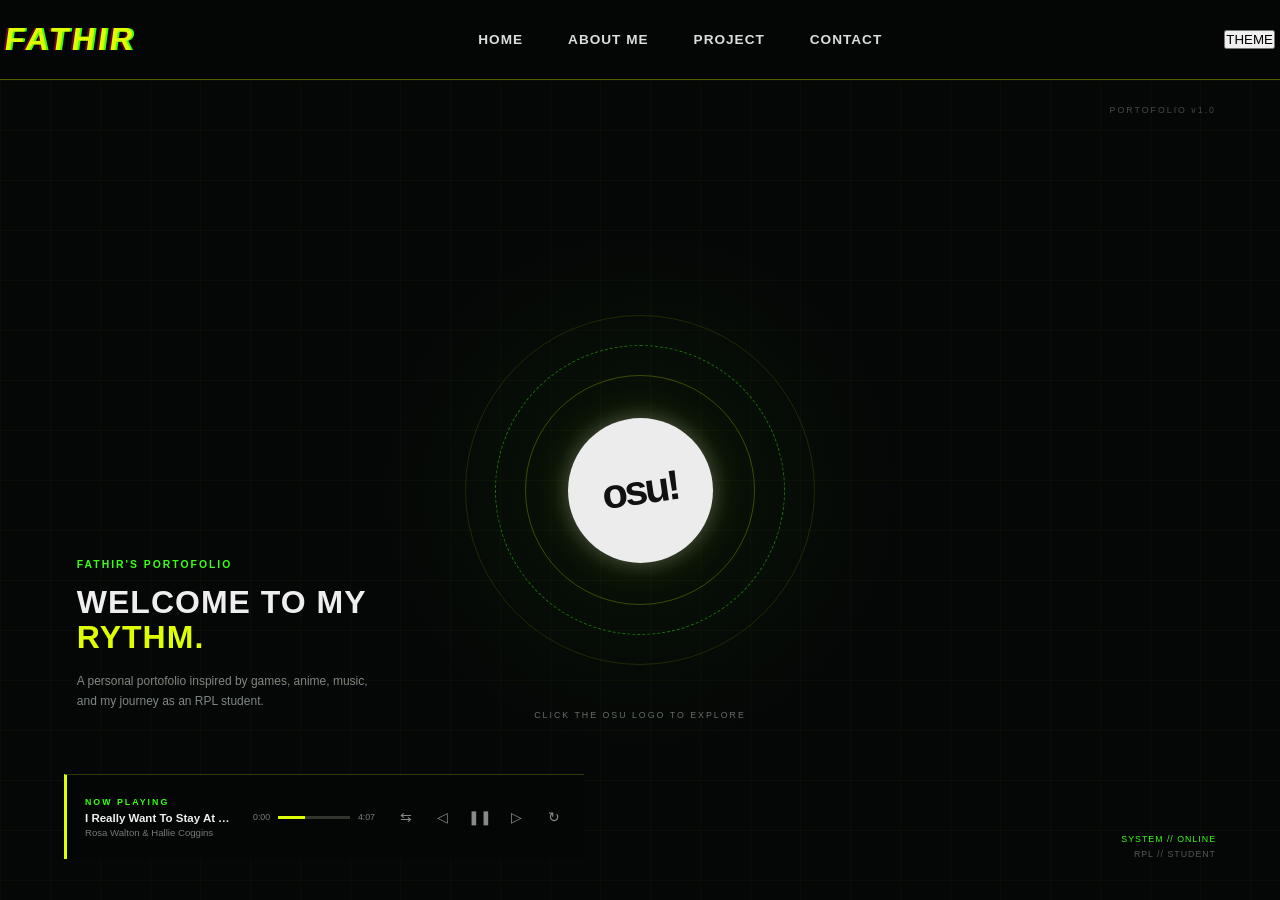
==== index.html @ 727bf434 "My First Portofolio" ====
<!DOCTYPE html>
<html lang="en">
<head>
    <meta charset="UTF-8">
    <meta name="viewport" content="width=device-width, initial-scale=1.0">
    <title>Main Menu</title>
    <link rel="stylesheet" href="style.css">
</head>
<body>
    
    <!-- ==== NAVIGATION ==== -->

    <header class="navbar">
        <a href="index.html" class="logo">FATHIR</a>

        <nav class="nav-menu">
            <a href="index.html" class="active">HOME</a>
            <a href="about.html">ABOUT ME</a>
            <a href="project.html">PROJECT</a>
            <a href="contact.html">CONTACT</a>
        </nav>

        <button class="theme-toggle" id="theme-toggle">THEME</button>
    </header>

    <!-- ==== HOME ==== -->

    <main class="home-page">

        <!-- BACKGROUND DECORATION -->

        <div class="background-grid"></div>

        <div class="background-glitch-one"></div>
        <div class="background-glitch-two"></div>

        <!-- ==== OSU MAIN MENU ==== -->

        <section class="osu-menu">

            <!-- CENTRAL LOGO -->

            <div class="osu-logo-area" id="osuLogo">
                <div class="osu-ring ring-one"></div>
                <div class="osu-ring ring-two"></div>
                <div class="osu-ring ring-three"></div>
                <div class="osu-logo">
                    <span>osu!</span>
                </div>
            </div>

            <!-- MENU YANG MUNCUL PADA LOGO -->

            <div class="osu-navigation" id="osuNavigation">
                <a href="project.html" class="osu-button project-button">
                    <span class="button-number">01</span>
                    <span class="button-name">PROJECT</span>
                    <span class="button-arrow">→</span>
                </a>

                <a href="about.html" class="osu-button about-button">
                    <span class="button-number">02</span>
                    <span class="button-name">ABOUT ME</span>
                    <span class="button-arrow">→</span>
                </a>

                <a href="contact.html" class="osu-button contact-button">
                    <span class="button-number">03</span>
                    <span class="button-name">CONTACT</span>
                    <span class="button-arrow">→</span>
                </a>
            </div>

            <!-- SMAL INSTRUCTION -->

            <p class="osu-instruction">CLICK THE OSU LOGO TO EXPLORE</p>
        </section>

        <!-- ==== OSU INFORMATION ==== -->

        <section class="osu-info" id="osu-info">
            <p class="small-label">FATHIR'S PORTOFOLIO</p>
            <h1>
                WELCOME TO MY <br>
                <span>RYTHM.</span>
            </h1>
            <p class="home-description">A personal portofolio inspired by games, anime, music, and my journey as an RPL student.</p>
        </section>

        <!-- ==== MUSIC PLAYER ==== -->

        <section class="music-player">
            <div class="music-information">
                <span class="music-status">
                    NOW PLAYING
                </span>
                <strong id="songTitle">I Really Want To Stay At Your House</strong>
                <span id="songArtist">Rosa Walton & Hallie Coggins</span>
            </div>

            <!-- PROGRESS -->

            <div class="music-progress">
                <span class="current-time">0:00</span>
                <div class="progress-bar">
                    <div class="progress-fill"></div>
                </div>
                <span class="total-time">4:07</span>
            </div>

            <!-- CONTROLS -->

            <div class="music-controls">
                <button>⇆</button>
                <button>◁</button>
                <button>❚❚</button>
                <button>▷</button>
                <button>↻</button>
            </div>
        </section>

        <!-- ==== DECORATIVE DATA ==== -->

        <div class="system-info">
            <span>SYSTEM // ONLINE</span>
            <span>RPL // STUDENT</span>
        </div>

        <div class="version-info">PORTOFOLIO v1.0</div>
    </main>

    <!-- ==== JAVA SCRIPT ==== -->

    <script src="script.js"></script>

</body>
</html>
---- style.css ----
/* ===== | FATHIR PORTOFOLIO ABOUT ME - CYBERPPUNK STYLE | ===== */

/* ==== 1. RESET ==== */

* {
    margin: 0;
    padding: 0;
    box-sizing: border-box;
}

html {
    scroll-behavior: smooth;
}

body {
    min-height: 100vh;
    background: #050706;
    color: #eeee;
    font-family: Arial, Helvetica, sans-serif;
    overflow-x: hidden;
}

/* ==== 2. COLOR VARIABLES ==== */

:root {
    --background: #050706;
    --background-light: #0b0e0c;
    --primary: #dfff00;
    --secondary: #39ff14;
    --text: #eeeeee;
    --text-muted: #8d938e;
    --border: rgba(233, 255, 0, 0.35);
    --panel: rgba(10, 15, 12, 0.8);
}

/* ==== 3. NAVBAR ==== */

.navbar {
    position: relative;
    z-index: 10;
    width: 100%;
    height: 80px;
    display: flex;
    align-items: center;
    justify-content: space-between;
    padding: 0.4%;
    border-bottom: 1px solid rgba(233, 255, 0, 0.35);
    background: rgba(5, 7, 6, 0.92);
    backdrop-filter: blur(8px);
}

/* Logo */

.logo {
    color: var(--primary);
    text-decoration: none;
    font-size: 2rem;
    font-weight: 900;
    letter-spacing: 3px;
    transform: skew(-8deg);
    text-shadow: 2px 0 var(--secondary), -2px 0 rgba(255, 0, 100, 0.4);
}

/* NAVIGATION */

.nav-menu {
    display: flex;
    align-items: center;
    gap: 45px;
}

.nav-menu a {
    position: relative;
    color: #dddddd;
    text-decoration: none;
    font-size: 0.85rem;
    font-weight: 600;
    letter-spacing: 1px;
    transition: 0.3 ease;
}

.nav-menu a:hover,
.nav-menu a:active {
    color: var(--primary);
}

/* UNDERLINE */

.nav-menu a::after {
    content: "";
    position: absolute;
    left: 0;
    bottom: -10px;
    width: 0;
    height: 2px;
    background: var(--primary);
    transition: 0.3 ease;
}

.nav-menu a:hover::after
.nav-menu a:active::after {
    width: 100%;
}

/* STUDENT INFO */

.student-info {
    display: flex;
    flex-direction: column;
    align-items: flex-end;
    color: var(--primary);
    font-size: 0.65rem;
    font-weight: bold;
    letter-spacing: 1px;
}

.student-info span:last-child {
    color: var(--text-muted);
    margin-top: 4px;
}

/* ==== 4. ABOUT PAGE ==== */

.about-page {
    position: relative;
    min-height: calc(100vh - 80px);
    padding: 65px 6% 25px;
    background: linear-gradient(rgba(5, 7, 6, 0.92), rgba(5, 7, 6, 0.96));
}

/* SUBTLE GRID */

.about-page::before {
    content: "";
    position: absolute;
    inset: 0;
    background-image: linear-gradient(rgba(255, 255, 255, 0.025) 1px, transparent 1px), linear-gradient(90deg, rgba(255, 255, 255, 0.025) 1px, transparent 1px);
    background-size: 45px 45px;
    pointer-events: none;
}

/* ==== 5. ABOUT CONTAINER ==== */

.about-container {
    position: relative;
    z-index: 2;
    max-width: 1400px;
    min-height: 700px;
    margin: auto;
    display: grid;
    grid-template-columns: 1.2fr 0.8fr;
    gap: 70px;
    padding: 30px;
}

/* ==== 6. LEFT CONTENT ==== */

.about-content {
    position: relative;
    padding: 20px 10px;
}

/* SECTION LABEL */

.section-label {
    margin-bottom: 25px;
    color: var(--secondary);
    font-size: 0.8rem;
    font-weight: bold;
    letter-spacing: 3px;
}

.section-label::before {
    content: ">";
    margin-right: 10px;
    color: var(--primary);
}

/* MAIN TITLE */

.about-title {
    position: relative;
    display: inline-block;
    color: var(--primary);
    font-size: clamp(4rem, 8vw, 7rem);
    font-weight: 900;
    line-height: 0.9;
    letter-spacing: -3px;
    transform: skew(-8deg);
    text-shadow: 5px 0 var(--secondary), -3px 0 rgba(255, 0, 80, 0.35);
}

/* SMALL GLITCH LINE */

.about-title::after {
    content: "";
    position: absolute;
    width: 130%;
    height: 3px;
    left: -10%;
    bottom: 10px;
    background: var(--secondary);
    opacity: 0.6;
}

/* ROLE */

.about-role {
    margin-top: 22px;
    color: #c7c7c7;
    font-size: 0.85rem;
    font-weight: bold;
    letter-spacing: 2px;
}

.about-role span {
    margin: 0.8px;
    columns: var(--primary);
}

/* DESCRIPTION */

.about-description {
    max-width: 650px;
    margin-top: 35px;
    color: #b9bdbb;
    font-size: 1rem;
    line-height: 1.8;
}

.about-description p {
    margin-top: 5px;
}

/* ==== 7. QUOTE ==== */

.about-quote {
    margin-top: 30px;
    padding-left: 20px;
    border-left: 3px solid var(--primary);
    color: var(--primary);
    font-size: 1.1rem;
    font-weight: bold;
    line-height: 1.7;
}

/* ==== 8. PERSONAL INFORMATION ==== */

.personal-info {
    max-width: 700px;
    margin-top: 40px;
    display: grid;
    grid-template-columns: 1fr 1fr;
    gap: 18px 30px;
}

.info-item {
    display: grid;
    grid-template-columns: 90px 1fr;
    padding-bottom: 10px;
    border-bottom: 1px solid rgba(223, 255, 0, 0.15);
}

.info-label {
    color: var(--secondary);
    font-size: 0.72rem;
    font-weight: bold;
    letter-spacing: 1px;
}

.info-value {
    color: #bdbdbd;
    font-size: 0.8rem;
}

/* ==== 9. INTEREST + HOBBIES ==== */

.interest h2,
.hobbies h2 {
    margin-bottom: 15px;
    color: var(--primary);
    font-size: 0.8rem;
    letter-spacing: 2px;
}

.interest ul,
.hobbies ul {
    display: flex;
    flex-wrap: wrap;
    gap: 10px;
    list-style: none;
}

.interest li,
.hobbies li {
    padding: 8px 14px;
    border: 1px solid rgba(223, 255, 0, 0.3);
    background: rgba(223, 255, 0, 0.3);
    color: #c7c7c7;
    font-size: 0.78rem;
    transition: 0.3s ease;
}

.interest li:hover,
.hobbies li:hover {
    color: #050706;
    background: var(--primary);
    transform: translateY(-3px);
}

/* ==== 10. PHOTO AREA ====*/

.about-photo {
    position: relative;
    display: flex;
    align-items: center;
    justify-content: center;
    min-height: 600px;
}

/* PHOTO FRAME */

.photo-frame {
    position: relative;
    width: min(500px 100%);
    padding: 14px;
    border: 2px solid var(--primary);
    background: #090c0a;
    transform: rotate(2deg);
    box-shadow: 12px 12px 0 rgba(223, 255, 0, 0.15), 0 0 35px rgba(57, 255, 20, 0.08);
    transition: 0.4s ease;
}

.photo-frame:hover {
    transform: rotate(0deg) scale(1.02);
    box-shadow: 15px 15px 0 rgba(223, 255, 0, 0.2), 0 0 45px rgba(57, 255, 20, 0.15);
}

/* PHOTO */

.photo-frame img {
    display: block;
    width: 100%;
    height: 520px;
    object-fit: cover;
    filter: saturate(0.85) contrast(1.05);
}

/* PHOTO INFORMATION */

.photo-info {
    position: absolute;
    left: 25px;
    right: 25px;
    bottom: 25px;
    padding: 14px 18px;
    display: flex;
    flex-direction: column;
    background: rgba(5, 7, 6, 0.9);
    border-left: 4px solid var(--primary);
}

.photo-info strong {
    color: var(--primary);
    font-size: 1rem;
    letter-spacing: 2px;
}

.photo-info span {
    margin-top: 4px;
    color: #aaaaaa;
    font-size: 0.7rem;
    letter-spacing: 1px;
}

/* ==== 11. CYBERPUNK TEXT ==== */

.cyberpunk-label {
    position: absolute;
    top: 35px;
    right: 0;
    color: var(--secondary);
    font-size: 0.7rem;
    font-weight: bold;
    line-height: 1.8;
    letter-spacing: 2px;
    text-align: right;
}

.photo-tagline {
    position: absolute;
    right: -5px;
    bottom: 35px;
    color: var(--primary);
    font-size: 1.5rem;
    font-weight: 900;
    line-height: 1;
    transform: rotate(-8deg);
}

/* ==== 12. BACKGROUND DECORATION ==== */

.background-decoration {
    position: absolute;
    width: 450px;
    height: 450px;
    right: -100px;
    top: 100px;
    border: 1px solid rgba(57, 255, 20, 0.03);
    border-radius: 50%;
    box-shadow: 0 0 100px rgba(57, 255, 20, 0.03);
    pointer-events: none;
}

/* ==== 13. FOOTER ==== */

.about-footer {
    position: relative;
    z-index: 2;
    max-width: 1400px;
    margin: 20px auto 0;
    padding: 18px 25px;
    display: flex;
    justify-content: space-between;
    border-top: 1px solid rgba(223, 255, 0, 0.3);
    color: #667066;
    font-size: 0.65rem;
    font-weight: bold;
    letter-spacing: 2px;
}

.about-footer span:first-child {
    color: var(--secondary);
}

/* ==== 14. RESPONSIVE - TABLET ==== */

@media (max-width: 1000px) {
    .student-info {
        display: none;
    }
    .about-container {
        grid-template-columns: 1fr;
        gap: 50px;
    }
    .about-photo {
        min-height: 500px;
    }
    .photo-frame {
        width: min(400px, 80%);
    }
}

/* ==== 15. RESPONSIVE MOBILE ==== */

@media (max-width: 700px) {
    .navbar {
        height: auto;
        padding: 20px;
        flex-direction: column;
        gap: 20px;
    }
    .nav-menu {
        width: 100%;
        justify-content: center;
        gap: 18px;
    }
    .nav-menu a {
        font-size: 0.7rem;
    }
    .about-page {
        padding: 30px 15px;
    }
    .about-container {
        padding: 10px;
        gap: 40px;
    }
    .about-title {
        font-size: 4rem;
    }
    .about-role {
        line-height: 2;
    }
    .personal-info {
        grid-template-columns: 1fr;
    }

    .about-photo {
        min-height: 450px;
    }
    .photo-frame {
        width: 90%;
    }
    .photo-frame img {
        height: 420px;
    }
    .cyberpunk-label {
        right: 5px;
        top: 15px;
    }
    .photo-tagline {
        right: 0;
        bottom: 10px;
        font-size: 1rem;
    }
    .about-footer {
        flex-direction: column;
        gap: 10px;
    }
}

/* ==== 16. PHOTO FRAME - FIXED PROPORTION ==== */

.about-photo {
    display: flex;
    justify-content: center;
    align-items: center;
    min-width: 0;
}

.photo-frame {
    width: 360px;
    min-width: 360px;
    flex-shrink: 0;
    padding: 14px;
}

.photo-frame img {
    width: 100%;
    height: 500px;
    object-fit: cover;
}

/* ==== 17. CYBERPUNK SECTION LABEL ==== */

.section-label {
    position: relative;
    display: inline-flex;
    align-items: center;
    gap: 12px;
    padding-left: 25px;
}

/* GARIS KIRI */
.section-label::before {
    content: "";
    position: absolute;
    left: 0;
    top: 50%;
    width: 16px;
    height: 2px;
    background: var(--primary);
    transform: translateY(-50%);
}

/* GARIS KANAN */

.section-label::after {
    content: "";
    width: 35px;
    height: 2px;
    background: var(--secondary);
    opacity: 0.7;
}

/* ==== 18. FATHIR GLITCH TITLE ==== */

.about-title {
    position: relative;
    isolation: isolate;
    animation: cyberpunkGlitch 1.5s infinite steps(1);
}

/* GLITCH LAYER */

.about-title::before {
    content: "FATHIR";
    position: absolute;
    inset: 0;
    color: var(--secondary);
    z-index: -1;
    clip-path: inset(0 0 100% 0);
    transform: translate(0, 0);
    pointer-events: none;
}

/* RED / MAGENTA GLITCH LAYER */

.about-title::after {
    content: "FATHIR";
    position: absolute;
    inset: 0;
    color: #ff1744;
    z-index: -1;
    clip-path: inset(0 0 100% 0);
    transform: translate(0, 0);
    pointer-events: none;
}

/* ==== 19. GLITCH ANIMATION ==== */

@keyframes cyberpunkGlitch {

    /* NORMAL */

    0%,
    82%,
    100% {
        transform: skew(-8deg);
    }

    /* GLITCH START */

    83% {
        transform: skew(-8deg);
        text-shadow: 3px 0 var(--secondary), -3px 0 #ff1744;
    }

    /* GLITCH CUT 1 */

    84% {
        transform: skew(-8deg);
        text-shadow: 5px 0 var(--secondary), -5px 0 #ff1744;
    }

    /* BACK TO NORMAL */

    85% {
        transform: skew(-8deg);
        text-shadow: none;
    }

    /* GLITCH CUT 2 */

    91% {
        transform: skew(-8deg);
        text-shadow: -4px 0 var(--secondary), 4px 0 #ff1744;
    }
    92% {
        transform: skew(-8deg);
        text-shadow: none;
    }
}

/* ==== 20. GLITCH SLICES ==== */

@keyframes glitchGreen {
    0%,
    80%,
    100% {
        clip-path: inset(0 0 100% 0);
        transform: translate(0, 0);
    }

    82% {
        clip-path: inset(15% 0 70% 0);
        transform: translate(-8px, 0);
    }

    83% {
        clip-path: inset(55% 0 25% 0);
        transform: translate(10px, 0);
    }

    84% {
        clip-path: inset(30% 0 50% 0);
        transform: translate(-5px, 0);
    }

    85% {
        clip-path: inset(0 0 100% 0);
        transform: translate(0, 0);
    }
}

@keyframes glitchRed {
    0%,
    80%,
    100% {
        clip-path: inset(0 0 100% 0);
        transform: translate(0, 0);
    }

    82% {
        clip-path: inset(65% 0 15% 0);
        transform: translate(7px, 0);
    }

    83% {
        clip-path: inset(20% 0 65% 0);
        transform: translate(-9px, 0);
    }

    84% {
        clip-path: inset(45% 0 35% 0);
        transform: translate(5px, 0);
    }

    85% {
        clip-path: inset(0 0 100% 0);
        transform: translate(0, 0);
    }
}

.about-title::before {
    animation: glitchGreen 1.5s infinite steps(1);
}
.about-title::after {
    animation: glitchRed 1.5s infinite steps(1);
}

/* ==== 21. INTERESTS / HOBBIES HEADER ==== */

.interest h2,
.hobbies h2 {
    position: relative;
    display: flex;
    align-items: center;
    gap: 10px;
    width: fit-content;
    padding-left: 18px;
    margin-top: 10px;
}

/* DECORATIVE LINE */

.interest h2::before,
.hobbies h2::before {
    content: "";
    position: absolute;
    left: 0;
    width: 10px;
    height: 2px;
    background: var(--primary);
}

/* DECORATIVE SLASH */

.interest h2::after,
.hobbies h2::after {
    content: "//";
    margin-left: 4px;
    color: var(--secondary);
    opacity: 0.7;
}

/* ==== 22. INTEREST / HOBBIES ITEMS ==== */

.interest li,
.hobbies li {
    position: relative;
    border: none;
    border-left: 2px solid var(--primary);
    background: rgba(223, 255, 0, 0.04);
    clip-path: polygon(0 0, 94% 0, 100% 50%, 94% 100%, 0 100%);
    transition: background 0.3 ease, transform 0.3s ease, color 0.3s ease;
}

/* SMALL GLITCH MARK */

.interest li::after,
.hobbies li::after {
    content: "";
    position: absolute;
    right: 8px;
    top: 50px;
    width: 5px;
    height: 2px;
    background: var(--secondary);
    transform: translateY(-50%);
}

/* HOVER */

.interest li:hover,
.hobbies li:hover {
    color: #050706;
    background: var(--primary);
    transform: translateX(5px);
}

/* ==== 23. INFORMATION ROW DECORATION ==== */

.info-item {
    position: relative;
}

/* SMALL CYBERPUNK INDICATOR */

.info-item::before {
    content: "";
    position: absolute;
    left: -10px;
    top: 50%;
    width: 4px;
    height: 4px;
    background: var(--primary);
    transform: translateY(-50%);
}

/* ==== 24. PHOTO FRAMES CORNERS ==== */

.photo-frame::before,
.photo-frame::after {
    content: "";
    position: absolute;
    width: 35px;
    height: 35px;
    border: 3px solid var(--primary);
    z-index: 3;
}

/* TOP-LEFT */

.photo-frame::before {
    left: -3px;
    top: -3px;
    border-right: none;
    border-bottom: none;
}

/* BOTTOM-RIGHT */

.photo-frame::after {
    right: -3px;
    bottom: -3px;
    border-left: none;
    border-top: none;
}

/* ==== 25. PHOTO GLITCH LINES ==== */

.photo-frame {
    overflow: visible;
}

/* HORIZONTAL GLITCH */

.photo-frame .photo-info::before {
    content: "";
    position: absolute;
    right: -20px;
    top: -8px;
    width: 80px;
    height: 3px;
    background: var(--secondary);
    box-shadow: -20px 6px 0 var(--primary), 15px 12px 0 rgba(57, 255, 20, 0.5);
}

/* ==== 26. CYBERPUNK LABEL DECORATION ==== */

.cyberpunk-label {
    position: absolute;
    padding-right: 15px;
}

.cyberpunk-label::before {
    content: "";
    position: absolute;
    right: 0;
    top: 50%;
    width: 8px;
    height: 8px;
    border: 1px solid var(--primary);
    transform: translateY(-50%) rotate(45deg);
}

/* ==== 27. PHOTO TAG LINE GLITCH ==== */

.photo-tagline {
    text-shadow: 2px 0 var(--secondary), -1px 0 rgba(255, 0, 80, 0.5);
}

/* ==== 28. DECORATIVE SCREEN LINES ==== */

.about-container::before {
    content: "";
    position: absolute;
    top: 0;
    left: 0;
    width: 100%;
    height: 1px;
    background: linear-gradient(90deg, transparent var(--primary), transparent);
    opacity: 0.5;
}

.about-container::after {
    content: "";
    position: absolute;
    bottom: 0;
    left: 0;
    width: 65%;
    height: 1px;
    background: var(--secondary);
    opacity: 0.3;
}

/* ==== 29. SMALL GLITCH BLOCK ==== */

.about-container::after {
    content: "";
    position: absolute;
    right: 0;
    top: 40%;
    width: 30px;
    height: 5px;
    background: var(--primary);
    opacity: 0.6;
    box-shadow: 15px 8px 0 var(--secondary), -10px 16px 0 rgba(223, 255, 0, 0.4);
}

/* ==== 30. REDUCED MOTION ==== */

@media(prefers-reduced-motion:reduce) {
    .about-title {
        animation: none;
    }

    .photo-frame,
    .interest li, 
    .hobbies li {
        transition: none;
    }
}

/* ===== | OSU MENU ON HOME | ===== */

/* ==== 31. HOME PAGE ==== */

.home-page {
    position: relative;
    min-height: calc(100vh - 80px);
    overflow: hidden;
    background: radial-gradient(circle at center, rgba(57, 255, 20, 0.05), transparent 35%), #050706;
}

/* ==== 32. HOME BACKGROUND GRID ==== */

.background-grid {
    position: absolute;
    inset: 0;
    background-image: linear-gradient(rgba(223, 255, 0, 0.025) 1px, transparent 1px), linear-gradient(90deg, rgba(223, 255, 0, 0.025) 1px, transparent 1px);
    background-size: 50px 50px;
    pointer-events: none;
}

/* ==== 33. BACKGROUND GLITCH BLOCK ==== */

.background-glitch {
    position: absolute;
    height: 2px;
    background: var(--primary);
    opacity: 0.35;
    pointer-events: none;
}

.glitch-one {
    width: 180px;
    top: 25%;
    left: 5%;
}

.glitch-two {
    width: 100px;
    right: 8%;
    bottom: 28%;
    background: var(--secondary);
}

/* ==== 34. OSU MENU AREA ==== */

.osu-menu {
    position: absolute;
    top: 50%;
    left: 50%;
    width: 600px;
    height: 600px;
    transform: translate(-50%, -50%);
    display: flex;
    align-items: center;
    justify-content: center;
    z-index: 2;
}

/* ==== 35. OSU LOGO AREA ==== */

.osu-logo-area {
    position: relative;
    width: 240px;
    height: 240px;
    display: flex;
    align-items: center;
    justify-content: center;
    cursor: pointer;
    z-index: 5;
}

/* ==== 36. OSU LOGO ==== */

.osu-logo {
    position: relative;
    width: 145px;
    height: 145px;
    display: flex;
    align-items: center;
    justify-content: center;
    border-radius: 50%;
    background: #f5f5f5f5;
    box-shadow: 0 0 20px rgba(255, 255, 255, 0.25), 0 0 50px rgba(223, 255, 0, 0.12);
    transition: 0.35s ease;
}

.osu-logo span {
    color: #111;
    font-size: 2.6rem;
    font-weight: 900;
    letter-spacing: -3px;
    transform: rotate(-8deg);
}

/* LOGO HOVER */

.osu-logo-area:hover .osu-logo {
    transform: scale(1.08);
    box-shadow: 0 0 25px rgba(255, 255, 255, 0.4), 0 0 70px rgba(223, 255, 0, 0.25);
}

/* ==== 37. OSU RINGS ==== */

.osu-ring {
    position: absolute;
    border-radius: 50%;
    border: 1px solid rgba(223, 255, 0, 0.35);
    pointer-events: none;
}

/* OUTER RING */

.ring-one {
    width: 230px;
    height: 230px;
    border-color: rgba(223, 255, 0, 0.25);
    animation: ringRotate 15s linear infinite;
}

/* MIDDLE RING */

.ring-two {
    width: 290px;
    height: 290px;
    border-color: rgba(57, 255, 20, 0.43);
    border-style: dashed;
    animation: ringRotateReverse 20s linear infinite;
}

/* OUTER RING */

.ring-three {
    width: 350px;
    height: 350px;
    border-color: rgba(223, 255, 0, 0.12);
    animation: ringPulse 3s ease-in-out infinite;
}

/* RING ANIMATION */

@keyframes ringRotate {
    from {
        transform: rotate(0deg);
    }
    to {
        transform: rotate(360deg);
    }
}

@keyframes ringRotateReverse {
    from {
        transform: rotate(360deg);
    }
    to {
        transform: rotate(0deg);
    }
}

@keyframes ringPulse {
    0%,
    100% {
        transform: scale(1);
        opacity: 0.4;
    }
    50% {
        transform: scale(1.04);
        opacity: 0.8;
    }
}

/* ==== 38. OSU NAVIGATION ==== */

.osu-navigation {
    position: absolute;
    inset: 0;
    opacity: 0;
    visibility: hidden;
    pointer-events: none;
    transition: opacity 0.35s ease, visibility 0.35s ease;
    transform: translateY(45px);
}

/* MENU AKAN TERLIHAT DENGAN JS NANTI*/

.osu-navigation.show {
    opacity: 1;
    visibility: visible;
    pointer-events: auto;
}

/* ==== 39. OSU MENU BUTTON ==== */

.osu-button {
    position: absolute;
    width: 230px;
    min-height: 70px;
    padding: 15px 20px;
    display: flex;
    align-items: center;
    gap: 15px;
    color: #eeeeee;
    text-decoration: none;
    background: linear-gradient(90deg, rgba(223, 255, 0, 0.08), rgba(5, 7, 6, 0.9));
    border: 1px solid rgba(223, 255, 0, 0.3);
    clip-path: polygon(0 0, 94% 0, 100% 50%, 94% 100%, 0 100%);
    transition: transform 0.3s ease, background 0.3s ease, border-color 0.3s ease;
}

.osu-button:hover {
    color: #050706;
    background: var(--primary);
    border-color: var(--primary);
    transform: translateX(8px);
}

/* NUMBER */

.button-number {
    color: var(--secondary);
    font-size: 0.7rem;
    font-weight: bold;
}

.button-name {
    flex: 1;
    font-size: 0.85rem;
    font-weight: bold;
    letter-spacing: 1px;
}

/* ARROW */

.button-arrow {
    color: var(--primary);
    font-size: 1.2rem;
}

/* ==== 40. BUTTON POSITION ==== */

.project-button {
    top: 120px;
    right: -20px;
}

.about-button {
    top: 215px;
    right: -45px;
}

.contact-button {
    top: 310px;
    right: -20px;
}


.play-button:hover {
    background: var(--secondary);
    transform: translateX(-50%) scale(1.05);
}

/* ==== 42. OSU INSTRUCTION ==== */

.osu-instruction {
    position: absolute;
    bottom: 70px;
    left: 50%;
    transform: translateX(-50%);
    color: #666d68;
    font-size: 0.55rem;
    letter-spacing: 2px;
    white-space: nowrap;
    z-index: 10;
}

/* ==== 43. HOME INFORMATION ==== */

.osu-info {
    position: absolute;
    left: 6%;
    bottom: 23%;
    width: 300px;
    z-index: 3;
}

.small-label {
    margin-bottom: 15px;
    color: var(--secondary);
    font-size: 0.65rem;
    font-weight: bold;
    letter-spacing: 2px;
}

.osu-info h1 {
    color: #eeeeee;
    font-size: 2rem;
    line-height: 1.1;
    letter-spacing: 1px;
}

.osu-info h1 span {
    color: var(--primary);
}

.home-description {
    margin-top: 15px;
    color: #7f8782;
    font-size: 0.75rem;
    line-height: 1.7;
}

/* ==== 44. MUSIC PLAYER ==== */

.music-player {
    position: absolute;
    left: 5%;
    bottom: 5%;
    width: 520px;
    min-height: 85px;
    padding: 12px 18px;
    display: grid;
    grid-template-columns: 150px 1fr auto;
    align-items: center;
    gap: 18px;
    box-sizing: border-box;
    background: rgba(5, 7, 6, 0.9);
    border-left: 3px solid var(--primary);
    border-top: 1px solid rgba(223, 255, 0, 0.2);
    backdrop-filter: blur(8px);
    z-index: 5;
}

/* SONG INFORMATION */

.music-information {
    display: flex;
    flex-direction: column;
    justify-content: center;
    min-width: 0;
}

.music-status {
    color: var(--secondary);
    font-size: 0.55rem;
    font-weight: bold;
    letter-spacing: 2px;
}

.music-information strong {
    margin-top: 5px;
    color: #eeeeee;
    font-size: 0.72rem;
    white-space: nowrap;
    overflow: hidden;
    text-overflow: ellipsis;
}

.music-information span:last-child {
    margin-top: 3px;
    color: #737a75;
    font-size: 0.6rem;
}

/* ==== 45. MUSIC PROGRESS ==== */

.music-progress {
    display: flex;
    align-items: center;
    gap: 8px;
    min-width: 0;
}

.current-time,
.total-time {
    color: #777e79;
    font-size: 0.55rem;
    white-space: nowrap;
}

.progress-bar {
    flex: 1;
    height: 3px;
    background: #303530;
    overflow: hidden;
    cursor: pointer;
}

.progress-fill {
    width: 38%;
    height: 100%;
    background: var(--primary);
    transition: width 0.2s ease;
}

/* ==== 46. MUSIC CONTROLS ==== */

.music-controls {
    display: flex;
    align-items: center;
    justify-content: center;
    gap: 12px;
}

.music-controls button {
    width: 25px;
    height: 25px;
    display: flex;
    align-items: center;
    justify-content: center;
    padding: 0;
    border: none;
    background: transparent;
    color: #858c87;
    font-size: 0.9rem;
    cursor: pointer;
    transition: 0.2s ease;
}

.music-controls button:hover {
    color: #dfff00;
    text-shadow: 0 0 8px #dfff00;
}

.music-button.play-pause {
    height: 32px;
    width: 32px;
    border: 1px solid var(--primary);
    color: var(--primary);
}

/* ==== 47. SYSTEM INFORMATION ==== */

.system-info {
    position: absolute;
    right: 5%;
    bottom: 5%;
    display: flex;
    flex-direction: column;
    align-items: flex-end;
    gap: 5px;
    color: #535a55;
    font-size: 0.55rem;
    letter-spacing: 1px;
}

.system-info span:first-child {
    color: var(--secondary);
}

/* ==== 48. VERSION ==== */

.version-info {
    position: absolute;
    top: 25px;
    right: 5%;
    color: #454b47;
    font-size: 0.55rem;
    letter-spacing: 2px;
}

/* ==== 49. HOME RESPONSIVE ==== */

@media (max-width: 1000px) {
    .osu-info {
        display: block;
        position: relative;
        width: 100%;
        left: 0;
        top: 17%;
        text-align: center;
        z-index: 2;
    }
    .osu-menu {
        transform: translate(-50%, -50%) scale(0.85);
    }
    .music-player {
        position: absolute;
        left: 50%;
        bottom: 25px;
        width: min(92%, 520px);
        transform: translateX(-50%);
    }
}

@media (max-width: 700px) {
    .home-page {
        min-height: calc(100vh - 130px);
    }
    .osu-menu {
        width: 100vw;
        height: 500px;
        transform: translate(-50%, -50%) scale(0.65);
    }
    .music-player {
        position: absolute;
        left: 505;
        bottom: 20px;
        width: 92%;
        max-width: 420px;
        margin: 0;
        transform: translateX(-50%);
    }

    .music-progress {
        grid-column: 1 / -1;
        grid-row: 2;
    }

    .music-controls {
        grid-column: 2;
        grid-row: 1;
    }

    .system-info {
        display: none;
    }
    .version-info {
        display: none;
    }
}

/* ===== | PROJECT PAGE | ===== */

/* ==== 50. PROJECT PAGE ==== */

.project-page {
    position: relative;
    min-height: 100vh;
    padding: 80px 7% 100px;
    box-sizing: border-box;
    overflow: hidden;
    background: radial-gradient(circle at 75% 15%, rgba(57, 255, 20, 0.06), transparent 30%), #050706;
}

/* ==== 51. PROJECT BACKGROUND ==== */

.project-page .background-grid {
    position: absolute;
    inset: 0;
    background-image: linear-gradient(rgba(223, 255, 0, 0.025) 1px, transparent 1px);
    background-size: 50px 50px;
    pointer-events: none;
}

/* ==== 52. PROJECT GLITCH LINES ==== */

.project-glitch-one {
    position: absolute;
    width: 180px;
    height: 2px;
    top: 18%;
    left: 3%;
    background: var(--primary);
    opacity: 0.35;
    pointer-events: none;
}

.project-glitch-two {
    position: absolute;
    width: 100px;
    height: 2px;
    top: 48%;
    right: 5%;
    background: var(--secondary);
    opacity: 0.35;
    pointer-events: none;
}

/* ==== 53. PROJECT INTRO ==== */

.project-intro {
    position: relative;
    width: min(100%, 1050px);
    margin: 30px auto 75px;
    z-index: 2;
}

.project-label {
    margin-bottom: 15px;
    color: var(--primary);
    font-size: 0.7rem;
    font-weight: bold;
    letter-spacing: 2px;
}

/* MAIN PROJECT TITLE */

.project-intro h1 {
    margin: 0;
    color: #eeeeee;
    font-size: clamp(3rem, 7vw, 6.5rem);
    line-height: 0.88;
    letter-spacing: -3px;
}

.project-intro h1 span {
    display: block;
    color: var(--primary);
    text-shadow: 3px 0 var(--secondary), -2px 0 rgba(223, 255, 0, 0.25);
}

/* ==== 54. PROJECT SYSTEM INFO ==== */

.project-system-info {
    display: flex;
    align-items: center;
    gap: 25px;
    margin-top: 25px;
    color: #626963;
    font-size: 0.6rem;
    letter-spacing: 1px;
}

.project-system-info span:first-child {
    color: var(--secondary);
}

/* ==== 55. PROJECT LIST ==== */

.project-list {
    position: relative;
    width: min(100%, 1050px);
    margin: 0 auto;
    z-index: 2;
}

/* ==== 56. PROJECT HEADING ==== */

.project-heading {
    display: flex;
    align-items: center;
    gap: 20px;
    margin-bottom: 25px;
}

.project-heading h2 {
    margin: 0;
    color:  #eeeeee;
    font-size: 1rem;
    letter-spacing: 2px;
    white-space: nowrap;
}

.heading-line {
    flex: 1;
    background: linear-gradient(90deg, rgba(223, 255, 0, 0.6), rgba(223, 255, 0, 0.05), transparent);
}

/* ==== 57. PROJECT CARD ==== */

.project-card {
    position: relative;
    display: grid;
    grid-template-columns: 48% 52%;
    min-height: 250px;
    margin-bottom: 30px;
    background: linear-gradient(135deg, rgba(223, 255, 0, 0.035), rgba(5, 7, 6, 0.92));
    border: 1px solid rgba(223, 255, 0, 0.2);
    overflow: hidden;
    transition: transform 0.3s ease, border-color 0.3s ease, box-shadow 0.3 ease;
}

/* ANGULAR CORNER */
.project-card::before {
    content: "";
    position: absolute;
    top: 0;
    left: 0;
    width: 30px;
    height: 7px;
    background: var(--primary);
    z-index: 3;
}

.project-card::after {
    content: "";
    position: absolute;
    right: 0;
    bottom: 0;
    width: 70px;
    height: 3px;
    background-color: var(--secondary);
    z-index: 3;
}

/* CARD HOVER */

.project-card:hover {
    transform: translateY(-5px);
    border-color: var(--primary);
    box-shadow: 0 0 20px rgba(223, 255, 0, 0.08), 0 0 50px rgba(57, 255, 20, 0.04);
}

/* ==== 58. PROJECT IMAGE ==== */

.project-image {
    position: relative;
    min-height: 250px;
    overflow: hidden;
    background: linear-gradient(135deg, #111, #1b1f1c);
}

/* IMAGE */

.project-image img {
    width: 100%;
    height: 100%;
    display: block;
    object-fit: cover;
    opacity: 0.8;
    filter: transform 0.5s ease, opacity 0.5s ease, filter 0.5s ease;
}

/* IMAGE OVERLAY */

.project-image::after {
    content: "";
    position: absolute;
    inset: 0;
    background: linear-gradient(90deg, transparent 55%, rgba(5, 7, 6, 0.8));
    pointer-events: none;
}

/* IMAGE HOVER */

.project-card:hover .project-image img {
    transform: scale(1.05);
    opacity: 1;
    filter: saturate(1) contrast(1.1);
}

/* ==== 58. PROJECT CONTENT ==== */

.project-content {
    position: relative;
    padding: 30px 35px;
    display: flex;
    flex-direction: column;
    justify-content: center;
    box-sizing: border-box;
}

/* ==== 59. PROJECT TAGS ==== */

.project-tags {
    display: flex;
    flex-wrap: wrap;
    gap: 7px;
    margin-bottom: 15px;
}

.project-tags span {
    padding:  5px 9px;
    color:  #aeb5b0;
    background: rgba(223, 255, 0, 0.035);
    border: 1px solid rgba(223, 255, 0, 0.18);
    font-size: 0.55rem;
    letter-spacing: 1px;
}

/* ==== 60. PROJECT NUMBER ==== */

.project-number {
    position: absolute;
    top: 25px;
    right: 30px;
    color: var(--primary);
    font-size: 0.6rem;
    font-weight: bold;
    letter-spacing: 1px;
}

/* ==== 61. PROJECT TITLE ==== */

.project-content h3 {
    margin: 0 50px 12px 0;
    color: #eeeeee;
    font-size: 1.4rem;
    letter-spacing: 1px;
}

/* ==== 62. PROJECT DESCRIPTION ==== */

.project-content p {
    max-width: 480px;
    margin: 0;
    color: #777e79;
    font-size: 0.7rem;
    line-height: 1.8;
}

/* ==== 63. PROJECT LINK ==== */

.project-link {
    display: inline-block;
    width: fit-content;
    margin-top: 20px;
    color: var(--primary);
    text-decoration: none;
    font-size: 0.65rem;
    font-weight: bold;
    letter-spacing: 1px;
    transition: color 0.2s ease, transform 0.2s ease;
}

.project-link:hover {
    color: var(--secondary);
    transform: translateX(7px);
}

/* ==== 63. PROJECT FOOTER ==== */

.project-footer {
    width: min(100%, 1050px);
    margin: 55px auto 0;
    display: flex;
    align-items: center;
    justify-content: space-between;
    gap: 20px;
    color: #4e5550;
    font-size: 0.55rem;
    letter-spacing: 1.5px;
}

.project-footer p {
    margin: 0;
}

.project-footer span {
    color: var(--secondary);
}

/* ==== 64. TABLET / SMALL SCREEN ==== */

@media (max-width: 700px) {
    .project-page {
        min-height: calc(100vh - 130px);
        padding: 45px 5% 70px;
    }
    .project-intro {
        margin: 15px auto 50px;
    }
    .project-label {
        font-size: 0.6rem;
        letter-spacing: 1.5px;
    }
    .project-intro h1 {
        font-size: clamp(2.5rem, 13vw, 4rem);
        line-height: 0.9;
        letter-spacing: -2px;
    }
    .project-system-info {
        flex-direction: column;
        align-items: flex-start;
        gap: 6px;
        margin-bottom: 20px;
    }
    .project-heading h2 {
        font-size: 0.8rem;
        letter-spacing: 1.5px;
    }

    /* PROJECT CARD BECOMES VERTICAL */
    .project-card {
        display: block;
        min-height: auto;
        margin-bottom: 25px;
    }
    .project-image {
        width: 100%;
        height: 190px;
        min-height: 190px;
    }
    .project-image::after {
        background: linear-gradient(0deg, rgba(5, 7, 6, 0.65), transparent);
    }
    .project-content {
        padding: 22px 20px 25px;
    } 
    .project-number {
        top: 22px;
        right: 22px;
    }
    .project-content h3 {
        margin-right: 45px;
        line-height: 1.1rem;
    }
    .project-content p {
        font-size: 0.68rem;
        line-height: 1.7;
    }
    .project-tags span {
        padding: 4px 7px;
        font-size: 0.5rem;
    }
    .project-footer {
        flex-direction: column;
        align-items: flex-start;
        gap: 8px;
        margin-top: 40px;
    }
}

/* ==== 65. SMALL PHONE ==== */

@media (max-width: 450px) {
    .project-page {
        padding-left: 4%;
        padding-right: 4%;
    }
    .project-intro h1 {
        font-size: 2.4rem;
    }
    .project-image {
        height: 165px;
        min-height: 165px;
    }
    .project-content {
        padding: 2opx 17px 22px;
    }
    .project-content h3 {
        font-size: 1rem;
    }
    .project-content p {
        font-size: 0.63rem;
    }
    .project-link {
        font-size: 0.6rem;
    }
    .project-footer {
        font-size: 0.48rem;
    }
}

/* ===== | CONTACT PAGE | ===== */

/* ==== 66. CONTACTPAGE ==== */

.contact-page {
    position: relative;
    min-height: 100vh;
    padding: 80px 7% 80%;
    box-sizing: border-box;
    overflow: hidden;
    background: radial-gradient(circle at 80% 20%, rgba(57, 255, 20, 0.06), transparent 30%), #050706;
}

/* ==== 67. CONTACT BACKGROUND ==== */
.contact-page .background-grid {
    position: absolute;
    inset: 0;
    background-image: linear-gradient(rgba(223, 255, 0, 0.025) 1px, transparent 1px), linear-gradient(90deg, rgba(223, 255, 0, 0.025) 1px, transparent 1px);
    background-size: 50px 50px;
    pointer-events: none;
}

/* ==== 68. CONTACT GLITCH ==== */

.contact-glitch-one {
    position: absolute;
    width: 180px;
    height: 2px;
    top: 25%;
    left: 3%;
    background: var(--primary);
    opacity: 0.35;
    pointer-events: none;
}

.contact-glitch-two {
    position: absolute;
    width: 100px;
    height: 2px;
    right: 5%;
    bottom: 30%;
    background: var(--secondary);
    opacity: 0.35;
    pointer-events: none;
}

/* ==== 69. CONTACT INTRO ==== */

.contact-intro {
    position: relative;
    width: min(100%, 1050px);
    margin: 30px auto 55px;
    z-index: 2;
}

.contact-label {
    margin-bottom: 15px;
    color: var(--secondary);
    font-size: 0.7;
    font-weight: bold;
    letter-spacing: 2px;
}

.contact-intro h1 {
    margin: 0;
    color: #eeeeee;
    font-size: clamp(3rem, 7vw, 6rem);
    line-height: 0.9;
    letter-spacing: -3px;
}

.contact-intro h1 span {
    display: block;
    color: var(--primary);
    text-shadow: 3px 0 var(--secondary), -2px 0 rgba(223, 255, 0, 0.25);
}

.contact-description {
    max-width: 600px;
    margin-top: 20px;
    color: #777e79;
    font-size: 0.75rem;
    line-height: 1.8;
}

/* ==== 70. CONTACT CONTENT ==== */

.contact-content {
    position: relative;
    width: min(100%, 1050px);
    margin: 0 auto;
    display: grid;
    grid-template-columns: 1.3fr 0.7fr;
    gap: 25px;
    z-index: 2;
}

/* ==== 71. CONTACT BOX ==== */

.contact-form-box,
.contact-info-box {
    position: relative;
    padding: 30px;
    box-sizing: border-box;
    background: linear-gradient(135deg, rgba(223, 255, 0, 0.035), rgba(5, 7, 6, 0.92));
    border: 1px solid rgba(223, 255, 0, 0.2);
    overflow: hidden;
    transition: border-color 0.3s ease, box-shadow 0.3s ease;
}

.contact-form-box::before,
.contact-info-box::before {
    content: "";
    position: absolute;
    top: 0;
    left: 0;
    width: 70px;
    height: 3px;
    background: var(--primary);
}

.contact-form-box::after,
.contact-info-box::after {
    content: "";
    position: absolute;
    right: 0;
    bottom: 0;
    width: 60px;
    height: 3px;
    background: var(--secondary);
}

.contact-form-box:hover,
.contact-info-box:hover {
    border-color: var(--primary);
    box-shadow: 0 0 20px rgba(223, 255, 0, 0.06);
}

/* ==== 72. BOX HEADER ==== */
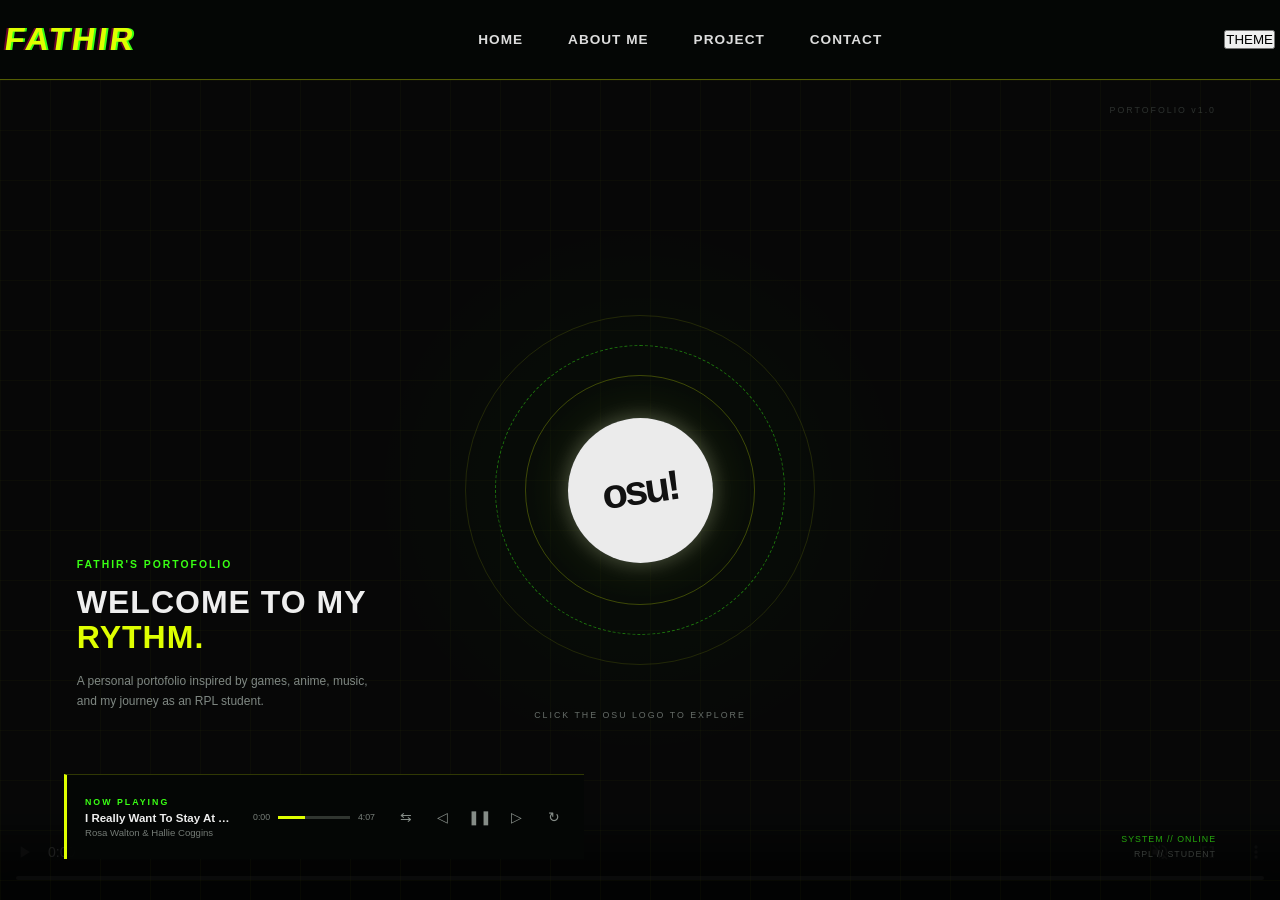
==== commit 74cf4dd0: "Menambah wallpaper pada menu home OSU!" ====
--- a/index.html
+++ b/index.html
@@ -26,6 +26,11 @@
     <!-- ==== HOME ==== -->
 
     <main class="home-page">
+
+    <!-- BACKGROUND VIDEO -->
+     <video class="background-video" controls autoplay muted loop playsinline preload="auto">
+        <source src="./CyberpunkEdgerunners.mp4" type="video/mp4">
+     </video>
 
         <!-- BACKGROUND DECORATION -->
 
--- a/style.css
+++ b/style.css
@@ -941,6 +941,32 @@
     inset: 0;
     background-image: linear-gradient(rgba(223, 255, 0, 0.025) 1px, transparent 1px), linear-gradient(90deg, rgba(223, 255, 0, 0.025) 1px, transparent 1px);
     background-size: 50px 50px;
+    pointer-events: none;
+    z-index: 1;
+}
+
+/* BACKGROUND VIDEO */
+
+.background-video {
+    position: absolute;
+    top: 0;
+    left: 0;
+    width: 100%;
+    height: 100%;
+    object-fit: cover;
+    object-position: center;
+    z-index: 0;
+    opacity: 0.15;
+    pointer-events: none;
+    display: block;
+}
+
+.home-page::after {
+    content: "";
+    position: absolute;
+    inset: 0;
+    background: rgba(0, 0, 0, 0.35);
+    z-index: 0;
     pointer-events: none;
 }
 
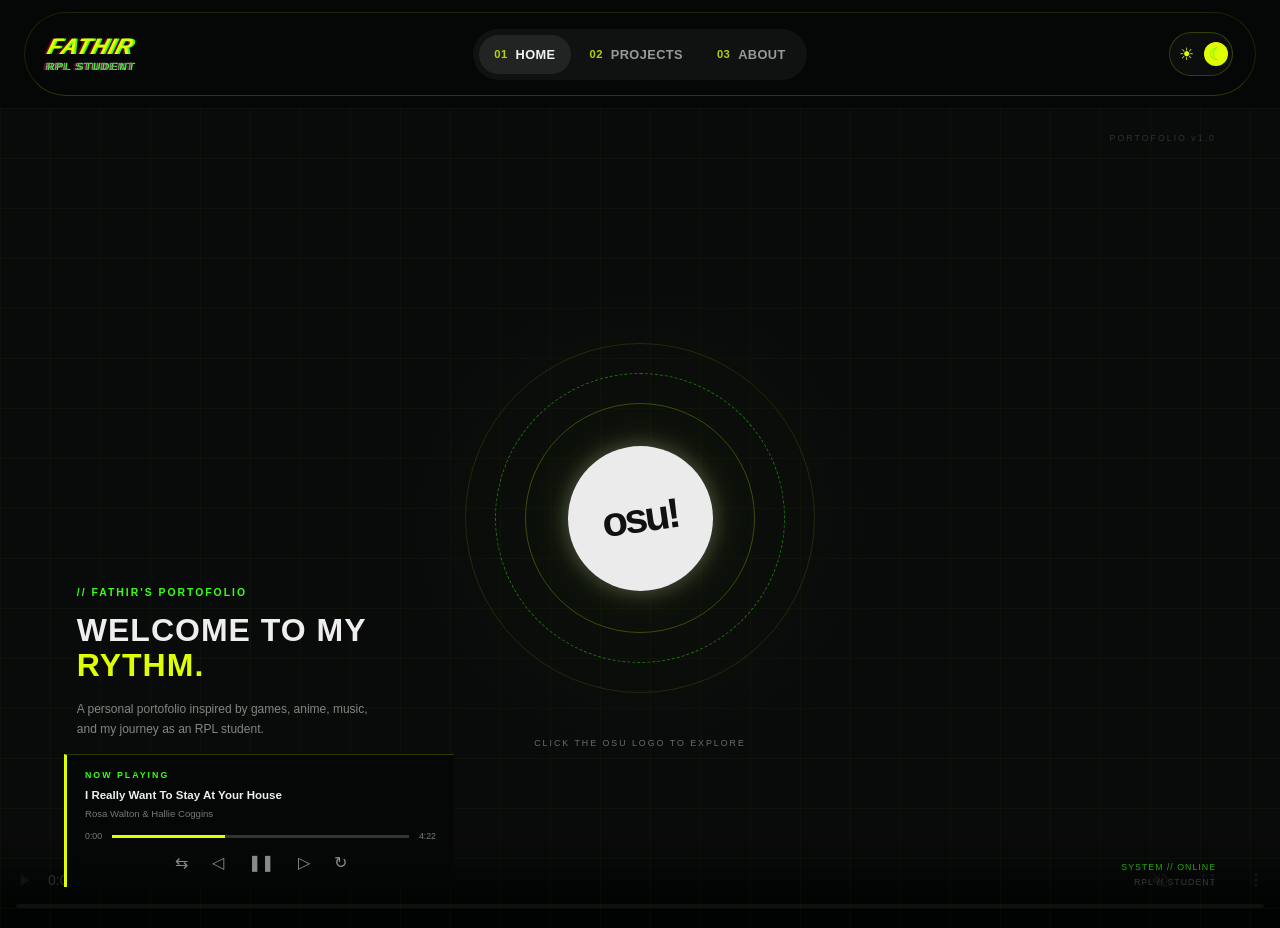
==== commit 174dccc4: "Update portfolio" ====
--- a/index.html
+++ b/index.html
@@ -11,16 +11,42 @@
     <!-- ==== NAVIGATION ==== -->
 
     <header class="navbar">
-        <a href="index.html" class="logo">FATHIR</a>
 
+        <!-- IDENTITY -->
+
+        <a href="index.html" class="logo">
+            <div class="nav-brand">
+                <span class="logo">FATHIR</span>
+                <span class="nav-subtitle">RPL STUDENT</span>
+            </div>
+        </a>
+
+        <!--NAVIGATION -->
         <nav class="nav-menu">
-            <a href="index.html" class="active">HOME</a>
-            <a href="about.html">ABOUT ME</a>
-            <a href="project.html">PROJECT</a>
-            <a href="contact.html">CONTACT</a>
+            <a href="index.html" class="active">
+                <span class="nav-number">01</span>
+                HOME
+            </a>
+
+            <a href="project.html">
+                <span class="nav-number">02</span>
+                PROJECTS
+            </a>
+
+            <a href="about.html">
+                <span class="nav-number">03</span>
+                ABOUT
+            </a>
         </nav>
 
-        <button class="theme-toggle" id="theme-toggle">THEME</button>
+        <!-- THEME TOGGLE -->
+        <div class="nav-actions">
+            <button class="theme-toggle" id="theme-toggle"
+                    aria-label="Toggle theme">
+                <span class="theme-sun">☀</span>
+                <span class="theme-moon">☾</span>
+            </button>
+        </div>
     </header>
 
     <!-- ==== HOME ==== -->
@@ -31,6 +57,11 @@
      <video class="background-video" controls autoplay muted loop playsinline preload="auto">
         <source src="./CyberpunkEdgerunners.mp4" type="video/mp4">
      </video>
+
+    <!-- BACKGROUND MUSIC -->
+     <audio id="backgroundMusic" autoplay preload="auto">
+        <source src="./I-Really-Want-To-Stay-At-Your-House.mp3" type="audio/mpeg">
+     </audio>
 
         <!-- BACKGROUND DECORATION -->
 
@@ -84,7 +115,7 @@
         <!-- ==== OSU INFORMATION ==== -->
 
         <section class="osu-info" id="osu-info">
-            <p class="small-label">FATHIR'S PORTOFOLIO</p>
+            <p class="small-label">// FATHIR'S PORTOFOLIO</p>
             <h1>
                 WELCOME TO MY <br>
                 <span>RYTHM.</span>
@@ -110,17 +141,17 @@
                 <div class="progress-bar">
                     <div class="progress-fill"></div>
                 </div>
-                <span class="total-time">4:07</span>
+                <span class="total-time">4:22</span>
             </div>
 
             <!-- CONTROLS -->
 
             <div class="music-controls">
-                <button>⇆</button>
-                <button>◁</button>
-                <button>❚❚</button>
-                <button>▷</button>
-                <button>↻</button>
+                <button id="shuffleButton" aria-label="Shuffle">⇆</button>
+                <button id="previousButton" aria-label="Previous">◁</button>
+                <button id="playButton" aria-label="Play/Pause">❚❚</button>
+                <button id="nextButton" aria-label="Next">▷</button>
+                <button id="repeatButton" aria-label="Repeat">↻</button>
             </div>
         </section>
 
--- a/style.css
+++ b/style.css
@@ -25,28 +25,69 @@
 :root {
     --background: #050706;
     --background-light: #0b0e0c;
+
+    /* Variabel untuk theme toggle */
+    --bg: #050706;
+    --surface: #0b0e0c;
     --primary: #dfff00;
     --secondary: #39ff14;
     --text: #eeeeee;
     --text-muted: #8d938e;
-    --border: rgba(233, 255, 0, 0.35);
+    --border: rgba(223, 255, 0, 0.2);
     --panel: rgba(10, 15, 12, 0.8);
 }
 
+
 /* ==== 3. NAVBAR ==== */
 
 .navbar {
     position: relative;
-    z-index: 10;
-    width: 100%;
-    height: 80px;
-    display: flex;
-    align-items: center;
-    justify-content: space-between;
-    padding: 0.4%;
-    border-bottom: 1px solid rgba(233, 255, 0, 0.35);
-    background: rgba(5, 7, 6, 0.92);
-    backdrop-filter: blur(8px);
+    z-index: 100;
+    width: calc(100% - 48px);
+    min-height: 84px;
+    margin: 12px auto;
+    padding: 12px 22px;
+    display: grid;
+    grid-template-columns: 1fr auto 1fr;
+    align-items: center;
+    gap: 24px;
+    background: rgba(8, 10, 9, 0.88);
+    border: 1px solid rgba(223, 255, 0, 0.12);
+    border-radius: 48px;
+    backdrop-filter: blur(14px);
+    box-sizing: border-box;
+}
+
+/* IDENTITY */
+
+.nav-identity {
+    display: flex;
+    align-items: center;
+    gap: 13px;
+    width: fit-content;
+    text-decoration: none;
+}
+
+.nav-brand {
+    display: flex;
+    flex-direction: column;
+    gap: 3px;
+}
+
+.nav-brand .logo {
+    color: var(--primary);
+    font-size: 1.4rem;
+    font-weight: 900;
+    font-style: italic;
+    letter-spacing: 1px;
+    line-height: 1;
+}
+
+.nav-subtitle {
+    color: #858c87;
+    font-size: 0.65rem;
+    font-weight: 700;
+    letter-spacing: 1.5px;
 }
 
 /* Logo */
@@ -61,28 +102,94 @@
     text-shadow: 2px 0 var(--secondary), -2px 0 rgba(255, 0, 100, 0.4);
 }
 
-/* NAVIGATION */
+/* NAVIGATION PILL */
 
 .nav-menu {
     display: flex;
     align-items: center;
-    gap: 45px;
+    justify-content: center;
+    gap: 4px;
+    padding: 6px;
+    border-radius: 40px;
+    background: rgba(255, 255, 255, 0.045);
 }
 
 .nav-menu a {
-    position: relative;
-    color: #dddddd;
+    display: flex;
+    align-items: center;
+    gap: 8px;
+    padding: 12px 15px;
+    border-radius: 30px;
+    color: #969b97;
     text-decoration: none;
-    font-size: 0.85rem;
-    font-weight: 600;
-    letter-spacing: 1px;
-    transition: 0.3 ease;
+    font-size: 0.8rem;
+    font-weight: 800;
+    letter-spacing: 0.4px;
+    white-space: nowrap;
+    transition: color 0.25s ease, background 0.25s ease;
+}
+
+.nav-number {
+    color: var(--primary);
+    font-size: 0.7rem;
+    opacity: 0.8;
 }
 
 .nav-menu a:hover,
-.nav-menu a:active {
+.nav-menu a.active {
+    color: #f2f4f2;
+    background: rgba(255, 255, 255, 0.075);
+}
+
+.nav-menu a:hover .nav-number,
+.nav-menu a.active .nav-number {
     color: var(--primary);
 }
+
+/* RIGHT SIDE */
+
+.nav-actions {
+    display: flex;
+    justify-content: flex-end;
+    align-items: center;
+}
+
+.theme-toggle {
+    width: 94px;
+    min-height: 44px;
+    padding: 5px;
+    display: flex;
+    align-items: center;
+    justify-content: space-between;
+    gap: 5px;
+    border: 1px solid #303531;
+    border-radius: 30px;
+    background: #141715;
+    color: #b5bbb6;
+    cursor: pointer;
+    font-size: 1.15rem;
+    transition: border-color 0.25s ease, box-shadow 0.25s ease;
+}
+
+.theme-toggle span {
+    width: 34px;
+    height: 34px;
+    display: flex;
+    align-items: center;
+    justify-content: center;
+    border-radius: 50%;
+}
+
+.theme-toggle .theme-moon {
+    color: #080909;
+    background: var(--primary);
+}
+
+.theme-toggle:hover {
+    border-color: var(--primary);
+    box-shadow: 0 0 15px rgba(223, 255, 0, 0.12);
+}
+
 
 /* UNDERLINE */
 
@@ -100,6 +207,61 @@
 .nav-menu a:hover::after
 .nav-menu a:active::after {
     width: 100%;
+}
+
+/* ==== | NAVBAR RESPONSIVE | ==== */
+
+@media (max-width: 900px) {
+    .navbar {
+        grid-template-columns: 1fr auto;
+        gap: 12px;
+        padding: 12px 16px;
+    }
+
+    .nav-menu {
+        grid-column: 1 / -1;
+        grid-row: 2;
+        width: 100%;
+        box-sizing: border-box;
+        overflow-x: auto;
+        justify-content: flex-start;
+    }
+
+    .nav-actions {
+        grid-column: 2;
+        grid-row: 1;
+    }
+
+    .nav-menu a {
+        padding: 11px 13px;
+    }
+}
+
+@media (max-width: 480px) {
+    .navbar {
+        width: calc(100% - 20px);
+        margin: 8px auto;
+        border-radius: 24px;
+    }
+
+    .nav-avatar {
+        width: 38px;
+        height: 38px;
+    }
+
+    .nav-brand .logo {
+        font-size: 1.15rem;
+    }
+
+    .nav-subtitle {
+        font-size: 0.55rem;
+    }
+
+    .nav-menu a {
+        gap: 5px;
+        padding: 10px 11px;
+        font-size: 0.7rem;
+    }
 }
 
 /* STUDENT INFO */
@@ -956,7 +1118,7 @@
     object-fit: cover;
     object-position: center;
     z-index: 0;
-    opacity: 0.15;
+    opacity: 0.25;
     pointer-events: none;
     display: block;
 }
@@ -1266,15 +1428,13 @@
     position: absolute;
     left: 5%;
     bottom: 5%;
-    width: 520px;
-    min-height: 85px;
-    padding: 12px 18px;
+    width: 390px;
+    padding: 15px 18px;
     display: grid;
-    grid-template-columns: 150px 1fr auto;
-    align-items: center;
-    gap: 18px;
-    box-sizing: border-box;
-    background: rgba(5, 7, 6, 0.9);
+    grid-template-columns: 1fr;
+    align-items: center;
+    gap: 12px;
+    background: rgba(5, 7, 6, 0.88);
     border-left: 3px solid var(--primary);
     border-top: 1px solid rgba(223, 255, 0, 0.2);
     backdrop-filter: blur(8px);
@@ -1286,8 +1446,7 @@
 .music-information {
     display: flex;
     flex-direction: column;
-    justify-content: center;
-    min-width: 0;
+    gap: 4px;
 }
 
 .music-status {
@@ -1317,8 +1476,8 @@
 .music-progress {
     display: flex;
     align-items: center;
-    gap: 8px;
-    min-width: 0;
+    gap: 10px;
+    width: 100%;
 }
 
 .current-time,
@@ -1349,32 +1508,31 @@
     display: flex;
     align-items: center;
     justify-content: center;
-    gap: 12px;
+    gap: 24px;
+    width: 100%;
 }
 
 .music-controls button {
-    width: 25px;
-    height: 25px;
-    display: flex;
-    align-items: center;
-    justify-content: center;
-    padding: 0;
     border: none;
     background: transparent;
     color: #858c87;
-    font-size: 0.9rem;
+    font-size: 1rem;
     cursor: pointer;
-    transition: 0.2s ease;
+    transition:0.2s ease'
 }
 
 .music-controls button:hover {
     color: #dfff00;
     text-shadow: 0 0 8px #dfff00;
+    transform: scale(1.15); 
 }
 
 .music-button.play-pause {
-    height: 32px;
-    width: 32px;
+    height: 35px;
+    width: 35px;
+    display: flex;
+    justify-content: center;
+    align-items: center;
     border: 1px solid var(--primary);
     color: var(--primary);
 }
@@ -1885,140 +2043,538 @@
 
 /* ===== | CONTACT PAGE | ===== */
 
-/* ==== 66. CONTACTPAGE ==== */
-
+.about-contact {
+    position: relative;
+    display: grid;
+    grid-template-columns: 1fr 360px;
+    align-items: center;
+    gap: 60px;
+
+    min-height: 550px;
+    padding: 80px 6%;
+    overflow: hidden;
+
+    background: linear-gradient(rgba(223, 255, 0, 0.025) 1px, transparent 1px), linear-gradient(90deg, rgba(223, 255, 0, 0.025) 1px, transparent 1px), #080909;
+
+    background-size: 80px 80px;
+    color: #eeeeee;
+}
+
+/* Dekorasi cahaya neon */
+.about-contact::before {
+    content: "";
+    position: absolute;
+    right: -100px;
+    bottom: -180px;
+
+    width: 450px;
+    height: 450px;
+    border-radius: 50%;
+
+    background: rgba(57, 255, 20, 0.08);
+    filter: blur(100px);
+    pointer-events: none;
+}
+
+/* KONTEN KIRI */
+.contact-text {
+    position: relative;
+    z-index: 1;
+    max-width: 800px;
+}
+
+.contact-label {
+    margin-bottom: 24px;
+    color: var(--secondary);
+    font-size: 0.8rem;
+    font-weight: 700;
+    letter-spacing: 3px;
+}
+
+.contact-text h2 {
+    margin: 0 0 20px;
+    font-size: clamp(2rem, 4vw, 3.5rem);
+    font-weight: 900;
+    line-height: 1.1;
+}
+
+.contact-text > p:not(.contact-label) {
+    max-width: 700px;
+    margin-bottom: 35px;
+
+    color: #999e9a;
+    font-size: 1.1rem;
+    line-height: 1.8;
+}
+
+/* SOCIAL MEDIA LINKS */
+.social-links {
+    display: flex;
+    flex-wrap: wrap;
+    gap: 14px;
+}
+
+.social-links a {
+    display: inline-flex;
+    align-items: center;
+    gap: 12px;
+
+    padding: 12px 16px;
+    border: 1px solid #303431;
+    border-radius: 40px;
+
+    color: #eeeeee;
+    text-decoration: none;
+    font-weight: 600;
+
+    transition: color 0.25s ease, background 0.25s ease, border-color 0.25s ease, transform 0.25s ease;
+}
+
+.social-links a img {
+    width: 21px;
+    height: 21px;
+    object-fit: contain;
+}
+
+.social-links a span:last-child {
+    display: inline-flex;
+    align-items: center;
+    justify-content: center;
+
+    width: 30px;
+    height: 30px;
+    border-radius: 50%;
+
+    background: #202321;
+    color: #eeeeee;
+    font-size: 1rem;
+
+    transition: 0.25s ease;
+}
+
+.social-links a:hover {
+    border-color: var(--primary);
+    color: var(--primary);
+    transform: translateY(-3px);
+}
+
+.social-links a:hover span:last-child {
+    background: var(--primary);
+    color: #080909;
+}
+
+/* TOMBOL SAY HELLO */
+.say-hello {
+    position: relative;
+    z-index: 1;
+
+    justify-self: center;
+    width: 300px;
+    aspect-ratio: 1 / 1;
+    border-radius: 50%;
+
+    display: flex;
+    flex-direction: column;
+    align-items: center;
+    justify-content: center;
+    gap: 12px;
+
+    background: #dfff00;
+    color: #080909;
+    text-decoration: none;
+    text-align: center;
+
+    font-size: 1.8rem;
+    font-weight: 900;
+
+    box-shadow: 0 0 50px rgba(223, 255, 0, 0.08);
+
+    transition: transform 0.35s ease, box-shadow 0.35s ease, background 0.35s ease;
+}
+
+.hello-arrow {
+    font-size: 2.8rem;
+    font-weight: 400;
+    line-height: 1;
+    transition: transform 0.35s ease;
+}
+
+.say-hello:hover {
+    transform: scale(1.04);
+    background: #39ff14;
+    box-shadow: 0 0 70px rgba(57, 255, 20, 0.22);
+}
+
+.say-hello:hover .hello-arrow {
+    transform: translate(5px, -5px);
+}
+
+/* DISCORD LINK */
+
+.discord-link {
+    display: flex;
+    align-items: center;
+    gap: 12px;
+
+    width: fit-content;
+    min-width: 100%;
+    box-sizing: border-box;
+    margin-top: 18px;
+    padding: 12px 16px;
+
+    border: 1px solid #303431;
+    border-radius: 40px;
+
+    color: #eeeeee;
+    text-decoration: none;
+    font-weight: 600;
+
+    transition: color 0.25s ease, border-color 0.25s ease, background 0.25s ease;
+}
+
+.discord-link img {
+    width: 21px;
+    height: 21px;
+    object-fit: contain;
+}
+
+.discord-arrow {
+    display: inline-flex;
+    align-items: center;
+    justify-content: center;
+
+    width: 30px;
+    height: 30px;
+    margin-left: auto;
+
+    border-radius: 50%;
+    background: #202321;
+
+    transition: 0.25s ease;
+}
+
+.discord-link:hover {
+    color: var(--primary);
+    border-color: var(--primary);
+}
+
+.discord-link:hover .discord-arrow {
+    color: #080909;
+    background: var(--primary);
+}
+
+/* ==== 66. CONTACT RESPONSIVE ==== */
+
+@media (max-width: 900px) {
+    .about-contact {
+        grid-template-columns: 1fr 230px;
+        gap: 35px;
+        padding: 65px 5%;
+    }
+
+    .say-hello {
+        width: 220px;
+        font-size: 1.4rem;
+    }
+
+    .hello-arrow {
+        font-size: 2.2rem;
+    }
+}
+
+@media (max-width: 650px) {
+    .about-contact {
+        grid-template-columns: 1fr;
+        justify-items: start;
+        gap: 40px;
+        padding: 60px 6%;
+    }
+
+    .contact-text h2 {
+        font-size: 2.2rem;
+    }
+
+    .contact-text > p:not(.contact-label) {
+        font-size: 1rem;
+    }
+
+    .social-links {
+        gap: 10px;
+    }
+
+    .social-links a {
+        gap: 8px;
+        padding: 10px 12px;
+        font-size: 0.9rem;
+    }
+
+    .say-hello {
+        width: 200px;
+        justify-self: center;
+    }
+}
+
+@media (max-width: 380px) {
+    .social-links a {
+        gap: 7px;
+        padding: 9px 10px;
+        font-size: 0.8rem;
+    }
+
+    .social-links a img {
+        width: 18px;
+        height: 18px;
+    }
+}
+
+/* ===== | THEME TOGGLE | ===== */
+
+/* ==== LIGHT MODE ==== */
+
+body.light-mode {
+    --bg: #f0f2eb;
+    --surface: #ffffff;
+    --text: #171a15;
+    --text-muted: #62685f;
+    --primary: #b8df00;
+    --secondary: #278f12;
+    --border: rgba(39, 70, 10, 0.25);
+}
+
+/* ==== GLITCH THEME TRANSITION ==== */
+
+body {
+    background-color: var(--bg);
+    color: var(--text);
+    transition:
+        background-color 0.25s ease,
+        color 0.25s ease;
+}
+
+body.theme-glitch::before,
+body.theme-glitch::after {
+    content: "";
+    position: fixed;
+    inset: 0;
+    pointer-events: none;
+    z-index: 9999;
+}
+
+body.theme-glitch::before {
+    background: var(--primary);
+    opacity: 0.18;
+    animation: glitchFlash 0.35s steps(2, end);
+}
+
+body.theme-glitch::after {
+    background: repeating-linear-gradient(
+        0deg,
+        transparent 0px,
+        transparent 4px,
+        rgba(57, 255, 20, 0.15) 5px,
+        transparent 7px
+    );
+    animation: glitchScan 0.35s steps(3, end);
+}
+
+@keyframes glitchFlash {
+    0% {
+        transform: translateX(-8px);
+        clip-path: inset(10% 0 65% 0);
+    }
+
+    40% {
+        transform: translateX(8px);
+        clip-path: inset(45% 0 25% 0);
+    }
+
+    70% {
+        transform: translateX(-4px);
+        clip-path: inset(75% 0 5% 0);
+    }
+
+    100% {
+        transform: translateX(0);
+        opacity: 0;
+    }
+}
+
+@keyframes glitchScan {
+    0% {
+        transform: translateY(-8px);
+        opacity: 1;
+    }
+
+    50% {
+        transform: translateY(5px);
+        opacity: 0.8;
+    }
+
+    100% {
+        transform: translateY(0);
+        opacity: 0;
+    }
+}
+
+
+/* ===== GLOBAL THEME COLORS ===== */
+
+body {
+    background-color: var(--bg);
+    color: var(--text);
+}
+
+.navbar {
+    background-color: var(--bg);
+    color: var(--text);
+    border-bottom: 1px solid var(--border);
+}
+
+/* Main page backgrounds */
+
+.home-page,
+.project-page,
+.about-page,
 .contact-page {
-    position: relative;
-    min-height: 100vh;
-    padding: 80px 7% 80%;
-    box-sizing: border-box;
-    overflow: hidden;
-    background: radial-gradient(circle at 80% 20%, rgba(57, 255, 20, 0.06), transparent 30%), #050706;
-}
-
-/* ==== 67. CONTACT BACKGROUND ==== */
-.contact-page .background-grid {
-    position: absolute;
-    inset: 0;
-    background-image: linear-gradient(rgba(223, 255, 0, 0.025) 1px, transparent 1px), linear-gradient(90deg, rgba(223, 255, 0, 0.025) 1px, transparent 1px);
-    background-size: 50px 50px;
-    pointer-events: none;
-}
-
-/* ==== 68. CONTACT GLITCH ==== */
-
-.contact-glitch-one {
-    position: absolute;
-    width: 180px;
-    height: 2px;
-    top: 25%;
-    left: 3%;
-    background: var(--primary);
-    opacity: 0.35;
-    pointer-events: none;
-}
-
-.contact-glitch-two {
-    position: absolute;
-    width: 100px;
-    height: 2px;
-    right: 5%;
-    bottom: 30%;
-    background: var(--secondary);
-    opacity: 0.35;
-    pointer-events: none;
-}
-
-/* ==== 69. CONTACT INTRO ==== */
-
-.contact-intro {
-    position: relative;
-    width: min(100%, 1050px);
-    margin: 30px auto 55px;
-    z-index: 2;
-}
-
-.contact-label {
-    margin-bottom: 15px;
-    color: var(--secondary);
-    font-size: 0.7;
-    font-weight: bold;
-    letter-spacing: 2px;
-}
-
-.contact-intro h1 {
-    margin: 0;
-    color: #eeeeee;
-    font-size: clamp(3rem, 7vw, 6rem);
-    line-height: 0.9;
-    letter-spacing: -3px;
-}
-
-.contact-intro h1 span {
-    display: block;
-    color: var(--primary);
-    text-shadow: 3px 0 var(--secondary), -2px 0 rgba(223, 255, 0, 0.25);
-}
-
-.contact-description {
-    max-width: 600px;
-    margin-top: 20px;
-    color: #777e79;
-    font-size: 0.75rem;
-    line-height: 1.8;
-}
-
-/* ==== 70. CONTACT CONTENT ==== */
-
-.contact-content {
-    position: relative;
-    width: min(100%, 1050px);
-    margin: 0 auto;
-    display: grid;
-    grid-template-columns: 1.3fr 0.7fr;
-    gap: 25px;
-    z-index: 2;
-}
-
-/* ==== 71. CONTACT BOX ==== */
-
+    background-color: var(--bg);
+    color: var(--text);
+}
+
+/* Common content surfaces */
+
+.project-card,
 .contact-form-box,
 .contact-info-box {
-    position: relative;
-    padding: 30px;
-    box-sizing: border-box;
-    background: linear-gradient(135deg, rgba(223, 255, 0, 0.035), rgba(5, 7, 6, 0.92));
-    border: 1px solid rgba(223, 255, 0, 0.2);
+    background-color: var(--surface);
+    color: var(--text);
+    border-color: var(--border);
+}
+
+/* Keep headings and paragraphs readable */
+
+body.light-mode h1,
+body.light-mode h2,
+body.light-mode h3,
+body.light-mode p,
+body.light-mode label {
+    color: var(--text);
+}
+
+/* Keep neon accents visible */
+
+body.light-mode .logo,
+body.light-mode .nav-menu a.active,
+body.light-mode .small-label {
+    color: var(--secondary);
+}
+
+
+/* ==== THEME TOGGLE: ALL PAGES ==== */
+
+body.light-mode {
+    background-color: var(--bg);
+    color: var(--text);
+}
+
+body.light-mode .home-page,
+body.light-mode .project-page,
+body.light-mode .about-page,
+body.light-mode .contact-page {
+    background-color: var(--bg);
+    color: var(--text);
+}
+
+/* ==== ABOUT ME + CONTACT LIGHT THEME ==== */
+
+body.light-mode .about-page {
+    background: var(--bg);
+    color: var(--text);
+}
+
+/* Semua bagian di dalam halaman About */
+body.light-mode .about-page .about-container {
+    background: transparent;
+    color: var(--text);
+}
+
+/* Bagian Contact yang menyatu dengan About */
+body.light-mode .about-page .about-contact {
+    background: transparent;
+    color: var(--text);
+}
+
+
+/* ==== THEME TOGGLE ANIMATION ==== */
+
+.theme-toggle {
+    position: relative;
+    display: flex;
+    align-items: center;
+    justify-content: space-between;
+    width: 64px;
+    height: 34px;
+    padding: 4px;
+    border: 1px solid var(--border);
+    border-radius: 30px;
+    background: var(--surface);
+    color: var(--text);
+    cursor: pointer;
     overflow: hidden;
-    transition: border-color 0.3s ease, box-shadow 0.3s ease;
-}
-
-.contact-form-box::before,
-.contact-info-box::before {
-    content: "";
-    position: absolute;
-    top: 0;
-    left: 0;
-    width: 70px;
-    height: 3px;
-    background: var(--primary);
-}
-
-.contact-form-box::after,
-.contact-info-box::after {
-    content: "";
-    position: absolute;
-    right: 0;
-    bottom: 0;
-    width: 60px;
-    height: 3px;
-    background: var(--secondary);
-}
-
-.contact-form-box:hover,
-.contact-info-box:hover {
-    border-color: var(--primary);
-    box-shadow: 0 0 20px rgba(223, 255, 0, 0.06);
-}
-
-/* ==== 72. BOX HEADER ==== */+    transition: background-color 0.4s ease, border-color 0.4s ease, box-shadow 0.3s ease;
+}
+
+.theme-toggle span {
+    position: relative;
+    z-index: 1;
+    display: flex;
+    align-items: center;
+    justify-content: center;
+    width: 24px;
+    height: 24px;
+    font-size: 17px;
+    transition: transform 0.4s ease, opacity 0.3s ease;
+}
+
+.theme-toggle .theme-sun {
+    color: var(--primary);
+    transform: translateX(0) rotate(0deg);
+}
+
+.theme-toggle .theme-moon {
+    color: var(--secondary);
+    transform: translateX(0) rotate(0deg);
+}
+
+/* Saat mode terang aktif */
+body.light-mode .theme-toggle .theme-sun {
+    transform: translateX(28px) rotate(180deg);
+}
+
+body.light-mode .theme-toggle .theme-moon {
+    transform: translateX(-28px) rotate(-180deg);
+}
+
+.theme-toggle:hover {
+    box-shadow: 0 0 12px var(--border);
+}
+
+.theme-toggle:active {
+    transform: scale(0.92);
+}
+
+/* ==== PNG SOCIAL ICONS: LIGHT THEME ==== */
+
+body.light-mode .social-links a img {
+    filter: brightness(0);
+    transition: filter 0.3s ease;
+}
+
+/* ==== CONTACT TEXT: LIGHT THEME ==== */
+
+body.light-mode .social-links a,
+body.light-mode .contact-text,
+body.light-mode .say-hello,
+body.light-mode .discord-link {
+    color: #000000;
+    transition: color 0.3s ease;
+}
